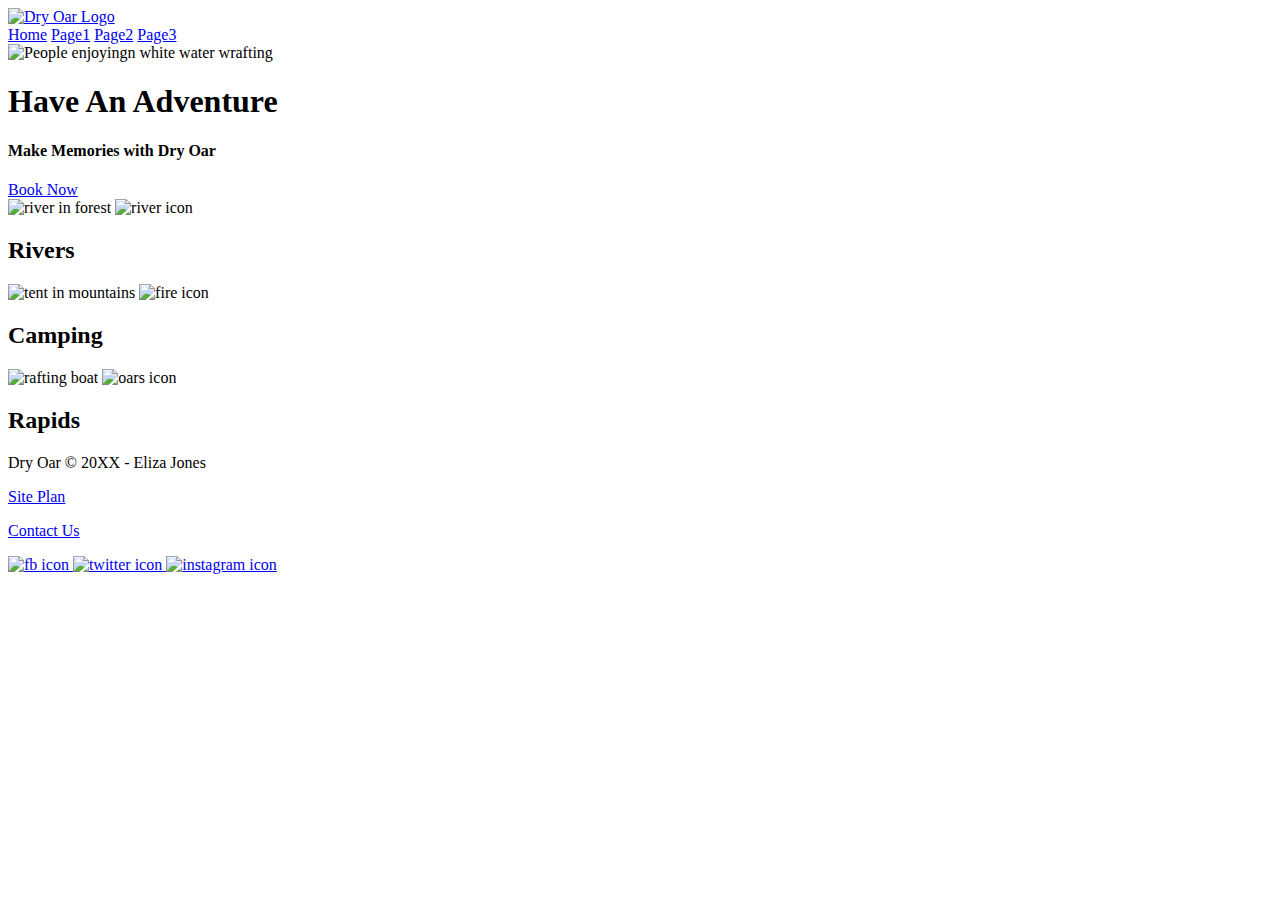
==== wwr/index.html @ 6321a94b "index.html page" ====
<!DOCTYPE html>
<html lang="en">
<head>
    <meta charset="UTF-8">
    <meta name="viewport" content="width=device-width, initial-scale=1.0">
    <title>Whitewater Rafting Vacations | Dry Oar Boating | Home</title>
</head>
<body>
    <header>
        <a id="logo_link" href="'index.html">
            <img class="logo" src="images/logo.png" alt="Dry Oar Logo">
        </a>
        <nav>
            <a href="#Home">Home</a>
            <a href="#Page1">Page1</a>
            <a href="#Page2">Page2</a>
            <a href="#Page3">Page3</a>
        </nav>
    </header>
    <div id="hero">
        <div id="hero box">
            <img id="hero-img" src="images/hero.png" alt="People enjoyingn white water wrafting">
        </div>
        <section id="hero-msg">
            <h1 class=" home-title">Have An Adventure</h1>
            <h4>Make Memories with Dry Oar</h4>
            <div class="button box">
                <a class="book" href="contactus.html">Book Now</a>
            </div>
        </section>
    </div>
    <main class="home-grid">
        <section class="rivers-card">
            <img class="card-img" src="images/rivers.jpg" alt="river in forest">
            <img class="icon" src="images/river_icon.png" alt="river icon">
            <h2>Rivers</h2>
        </section>
        <section class="camping-card">
            <img class="card-img" src="images/camping.jpg" alt="tent in mountains">
            <img class="icon" src="images/fire_icon.png" alt="fire icon">
            <h2>Camping</h2>
        </section>
        <section class="rapids-card">
            <img class="card-img" src="images/rapids.jpg" alt="rafting boat">
            <img class="icon" src="images/oars.png" alt="oars icon">
            <h2>Rapids</h2>
        </section>
</main>
<footer>
    <p>Dry Oar &copy; 20XX - Eliza Jones</p>
    <p><a href="site-plan-rafting.html">Site Plan</a></p>
    <p><a href="contactus.html">Contact Us</a></p>
    <div class="social">
        <a href="https://facebook.com">
            <img src="images/facebook.png" alt="fb icon">
        </a>
        <a href="https://twitter.com">
            <img src="images/twitter.png" alt="twitter icon">
        </a>
        <a href="https://instagram.com">
            <img src="images/instagram.png" alt="instagram icon">
        </a>
    </div>
</footer> 
</body>
</html>
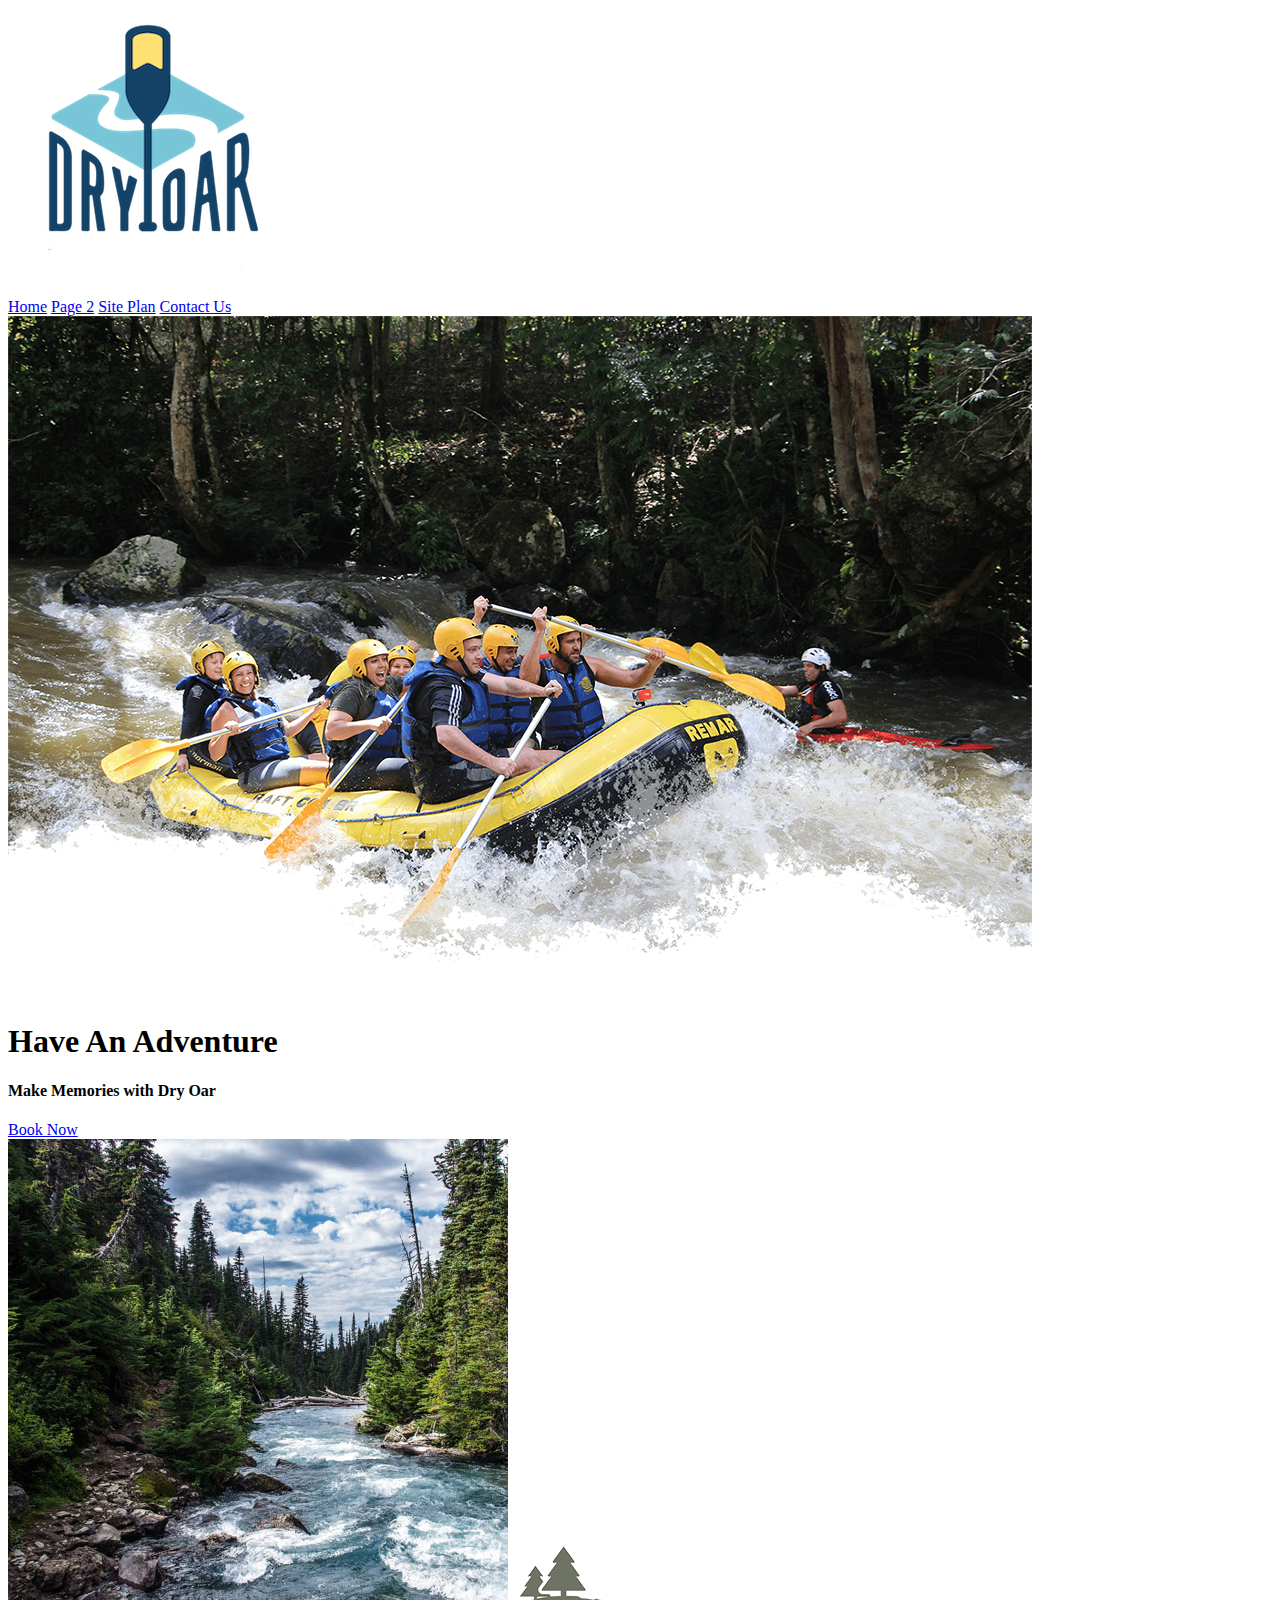
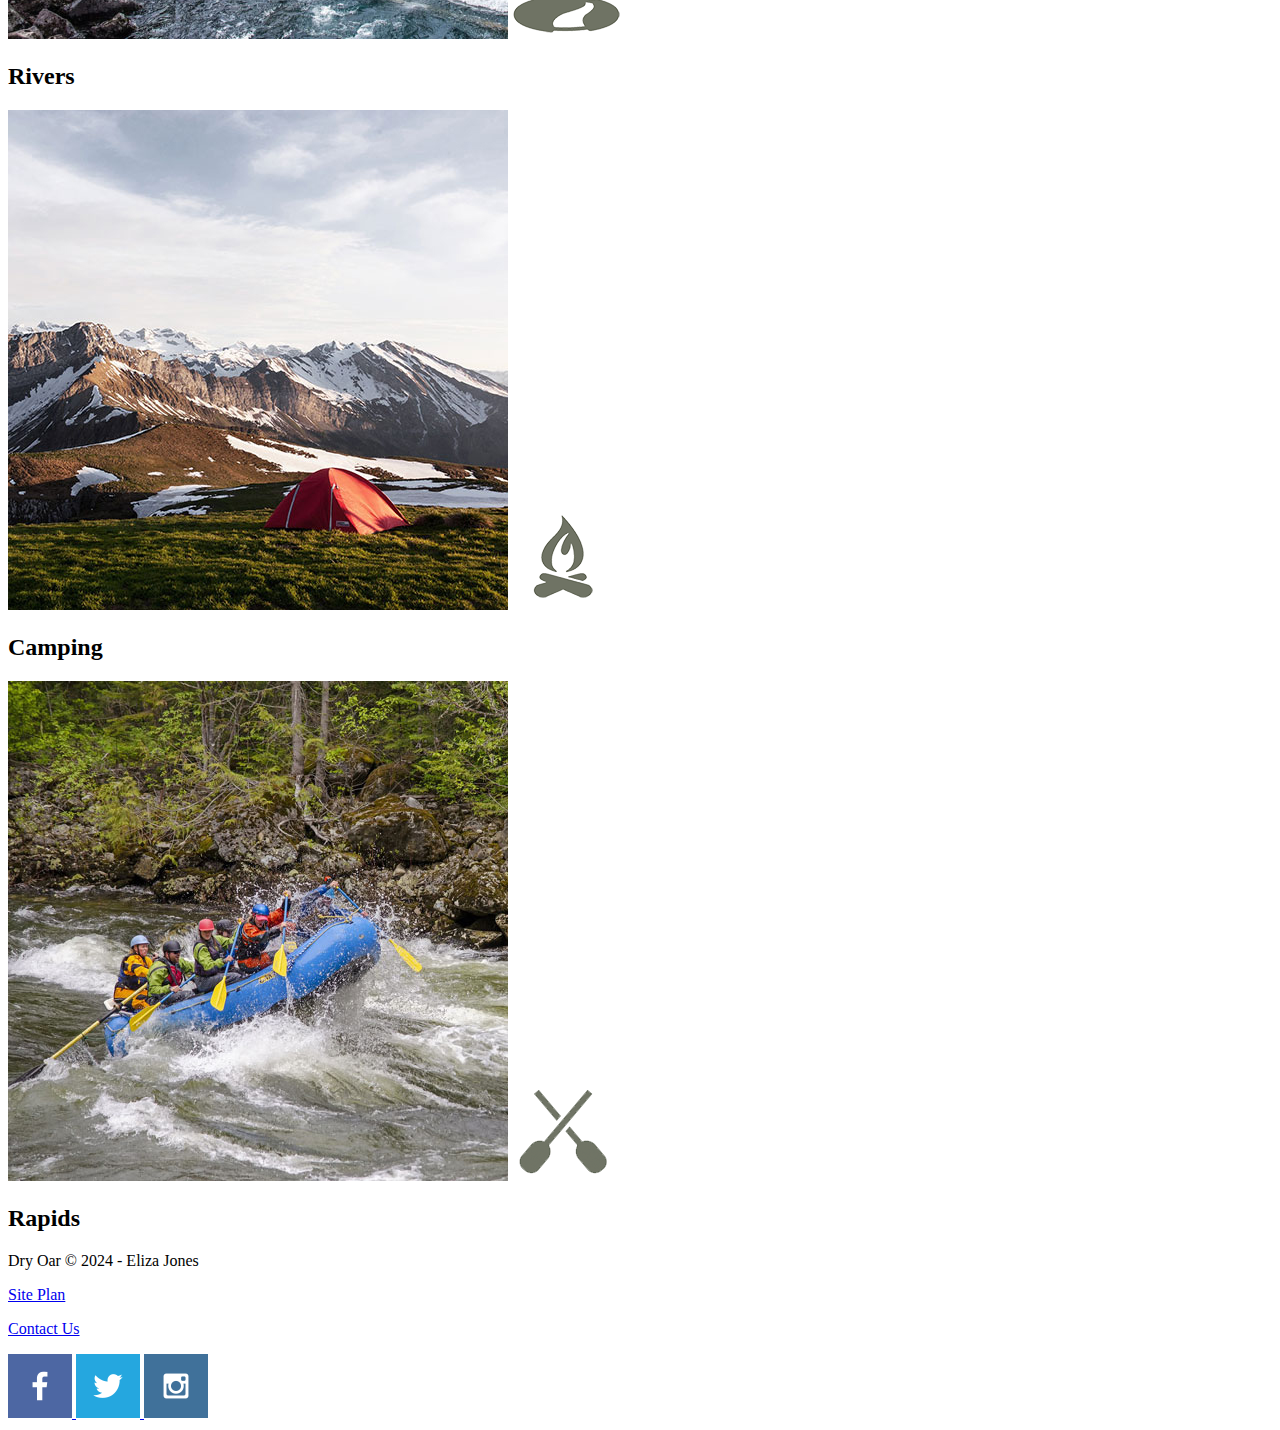
==== commit 42baa97e: "added images, changed year, adjusted pages" ====
--- a/wwr/index.html
+++ b/wwr/index.html
@@ -11,10 +11,10 @@
             <img class="logo" src="images/logo.png" alt="Dry Oar Logo">
         </a>
         <nav>
-            <a href="#Home">Home</a>
-            <a href="#Page1">Page1</a>
-            <a href="#Page2">Page2</a>
-            <a href="#Page3">Page3</a>
+            <a href="index.html">Home</a>
+            <a href="#">Page 2</a>
+            <a href="site-plan-rafting.html">Site Plan</a>
+            <a href="contactus.html">Contact Us</a>
         </nav>
     </header>
     <div id="hero">
@@ -47,7 +47,7 @@
         </section>
 </main>
 <footer>
-    <p>Dry Oar &copy; 20XX - Eliza Jones</p>
+    <p>Dry Oar &copy; 2024 - Eliza Jones</p>
     <p><a href="site-plan-rafting.html">Site Plan</a></p>
     <p><a href="contactus.html">Contact Us</a></p>
     <div class="social">
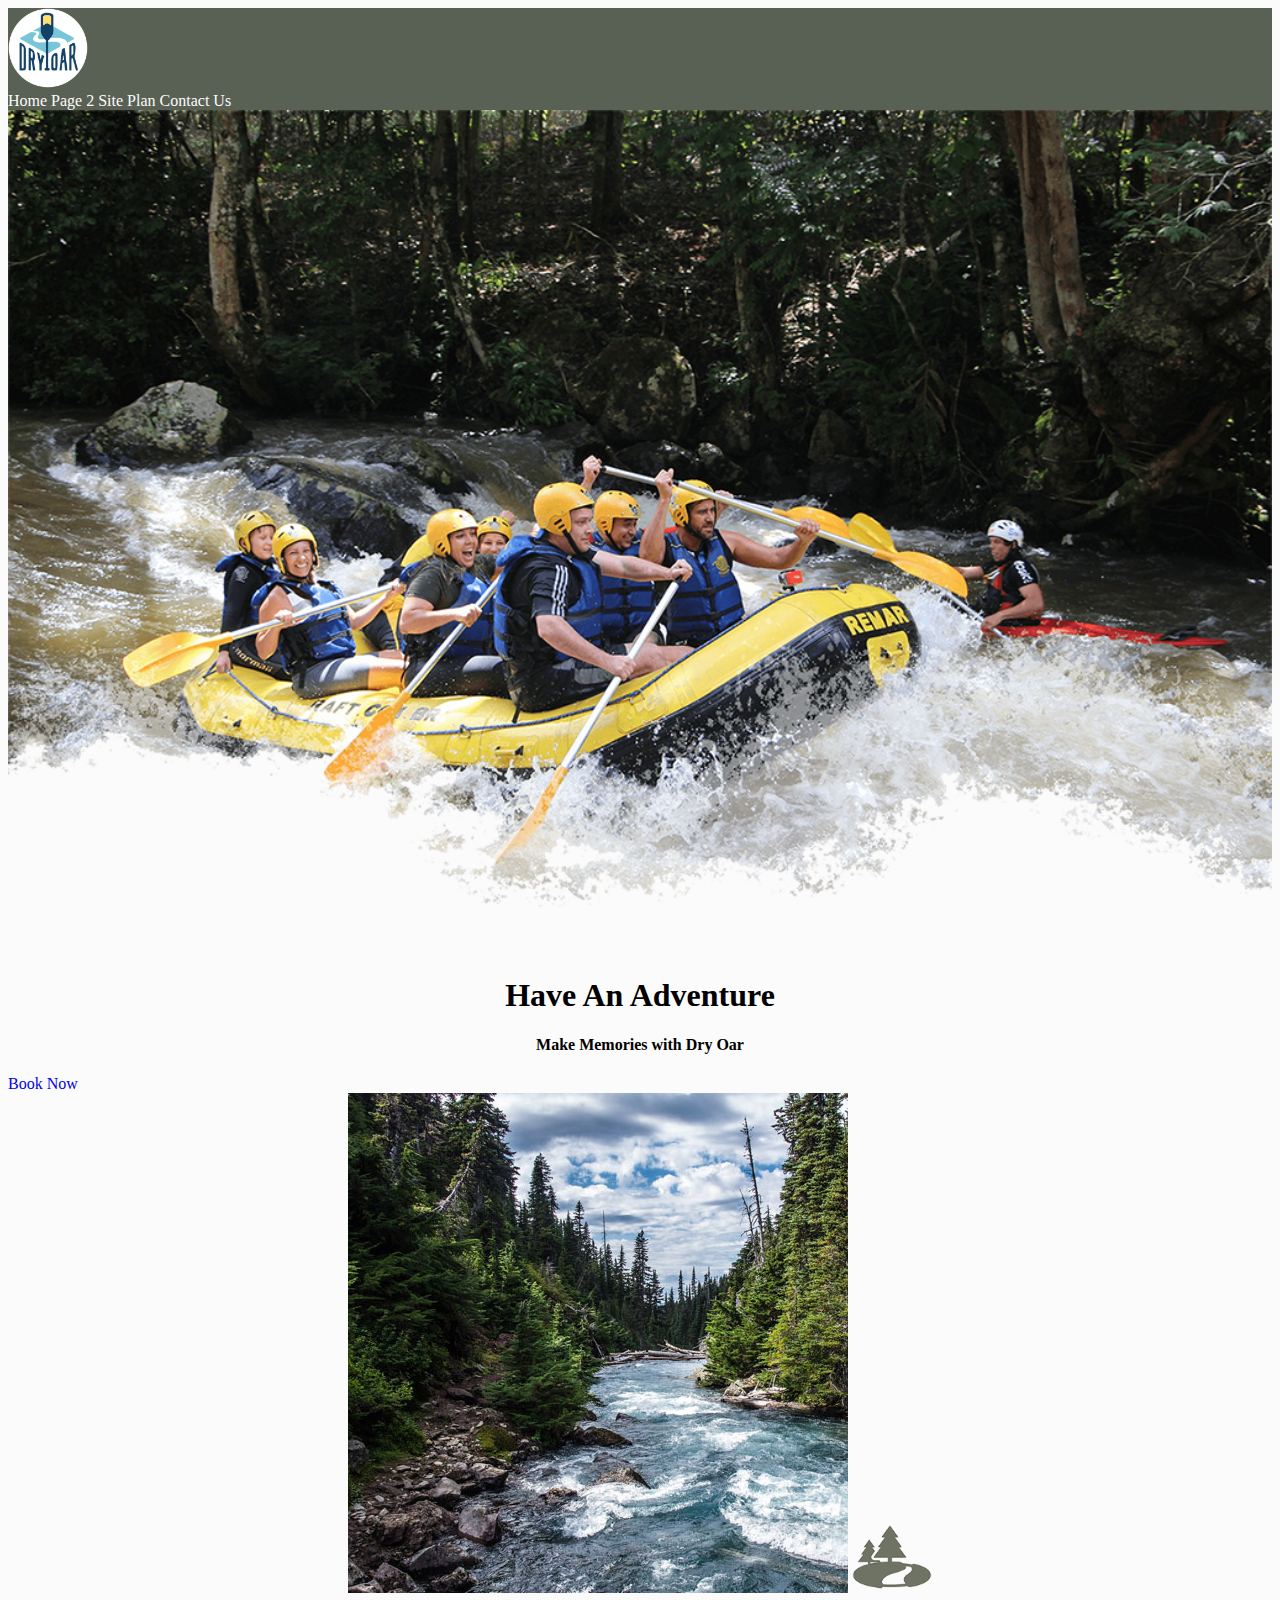
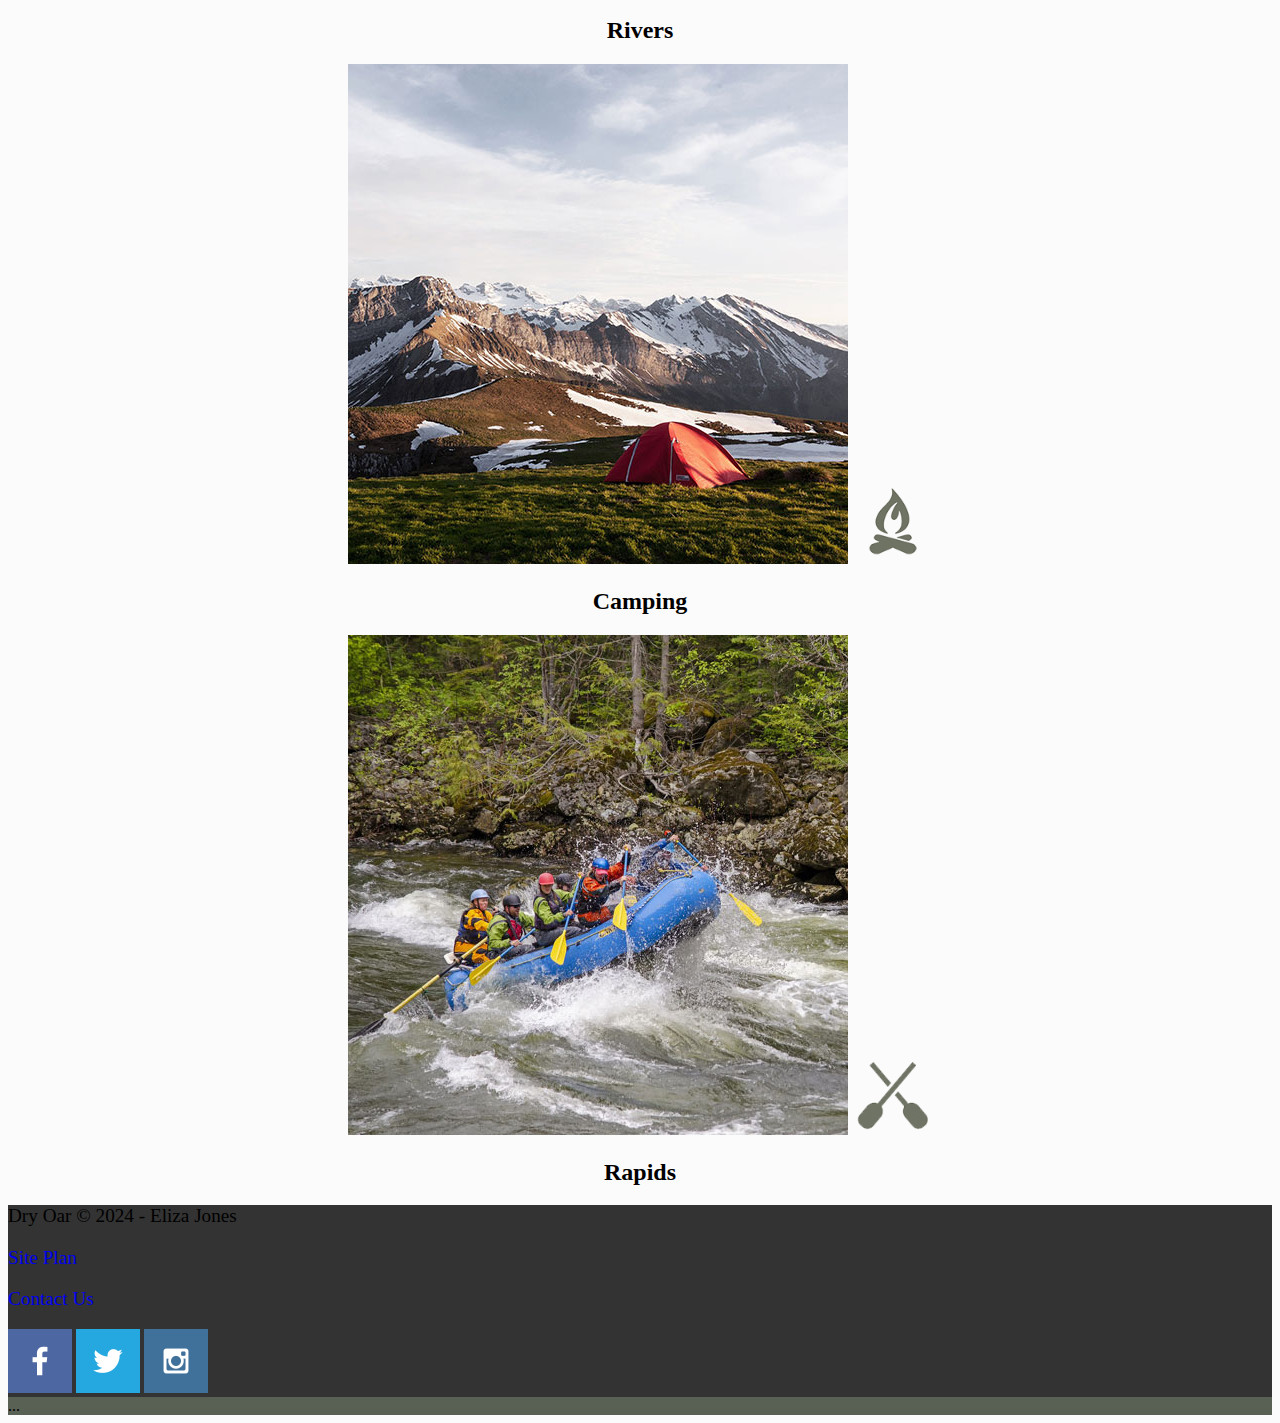
==== commit bf583c9c: "added more html and css" ====
--- a/wwr/index.html
+++ b/wwr/index.html
@@ -4,6 +4,7 @@
     <meta charset="UTF-8">
     <meta name="viewport" content="width=device-width, initial-scale=1.0">
     <title>Whitewater Rafting Vacations | Dry Oar Boating | Home</title>
+    <link rel="stylesheet" href="styles/style.css">
 </head>
 <body>
     <header>
@@ -51,16 +52,21 @@
     <p><a href="site-plan-rafting.html">Site Plan</a></p>
     <p><a href="contactus.html">Contact Us</a></p>
     <div class="social">
-        <a href="https://facebook.com">
+        <a href="https://facebook.com" target="_blank">
             <img src="images/facebook.png" alt="fb icon">
         </a>
-        <a href="https://twitter.com">
+        <a href="https://twitter.com" target="_blank">
             <img src="images/twitter.png" alt="twitter icon">
         </a>
-        <a href="https://instagram.com">
+        <a href="https://instagram.com" target="_blank">
             <img src="images/instagram.png" alt="instagram icon">
         </a>
     </div>
 </footer> 
 </body>
-</html>+    <div id="content">
+        <header>
+      ...   
+        </footer>
+    </div>
+</body>--- a/wwr/styles/style.css
+++ b/wwr/styles/style.css
@@ -0,0 +1,65 @@
+#content {
+    max-width: 1600px;
+    margin: 0 auto; /* Center content horizontally */
+}
+body {
+    background-color: #fcfbfb;
+}
+
+header {
+    background-color: rgba(20, 30, 13, 0.7);
+}
+
+nav a:hover {
+    background-color: black;
+}
+
+#background {
+    height: 725px;
+    background-color: #d9c2a3;
+}
+
+.msg {
+    background-color: #faf3e0;
+}
+
+footer {
+    background-color: #333;
+}
+nav a {
+    color: #fcfbfb;
+    text-decoration: none;
+    text-align: center;
+}
+
+nav a:hover {
+    color: #d9c2a3;
+}
+
+footer a {
+    text-decoration: none;
+}
+
+footer p a:hover {
+    text-decoration: underline;
+}
+.icon, .logo {
+    width: 80px;
+}
+
+#hero-img {
+    width: 100%; /* Makes the hero image responsive */
+}
+.book, .join, nav a, footer a {
+    text-decoration: none;
+}
+
+.book:hover, .join:hover {
+    text-decoration: underline;
+}
+footer p {
+    font-size: 1.2em;
+}
+nav a, .button-box, main section, #hero-msg h1, #hero-msg h4 {
+    text-align: center;
+}
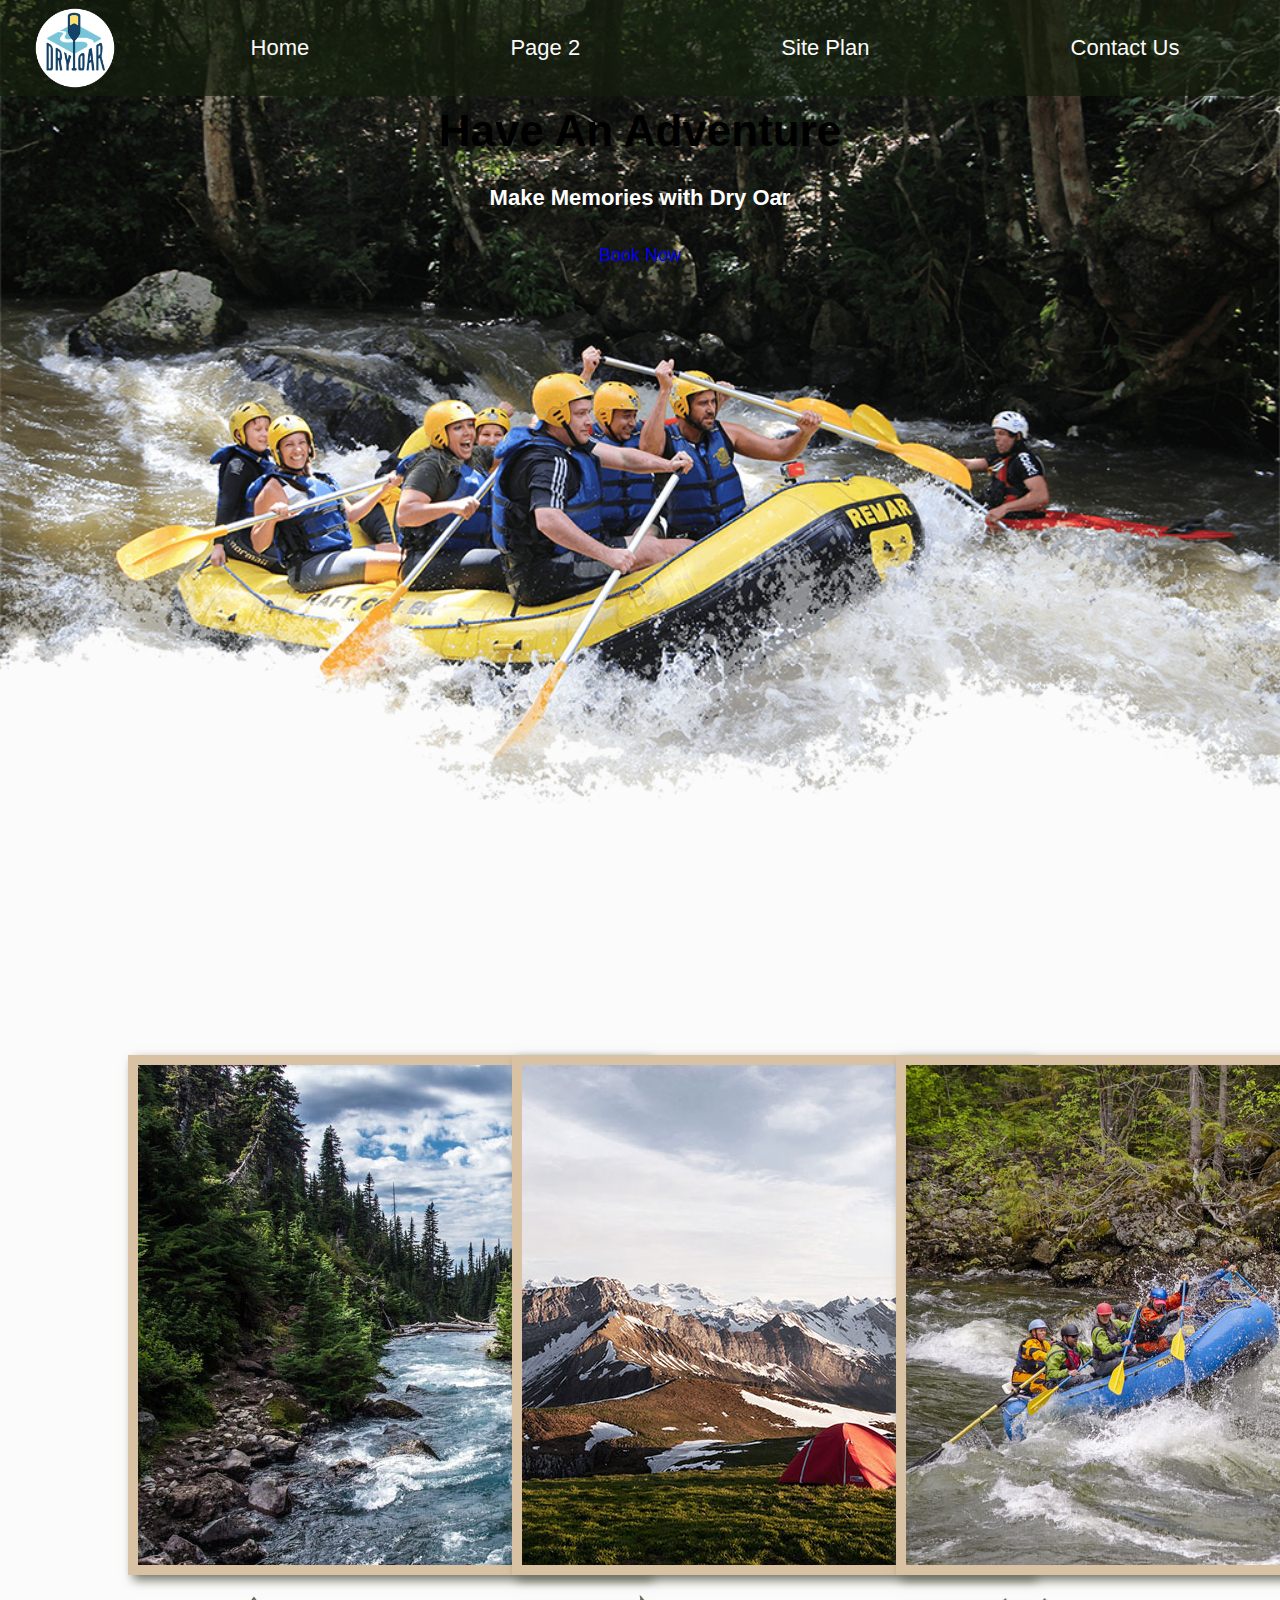
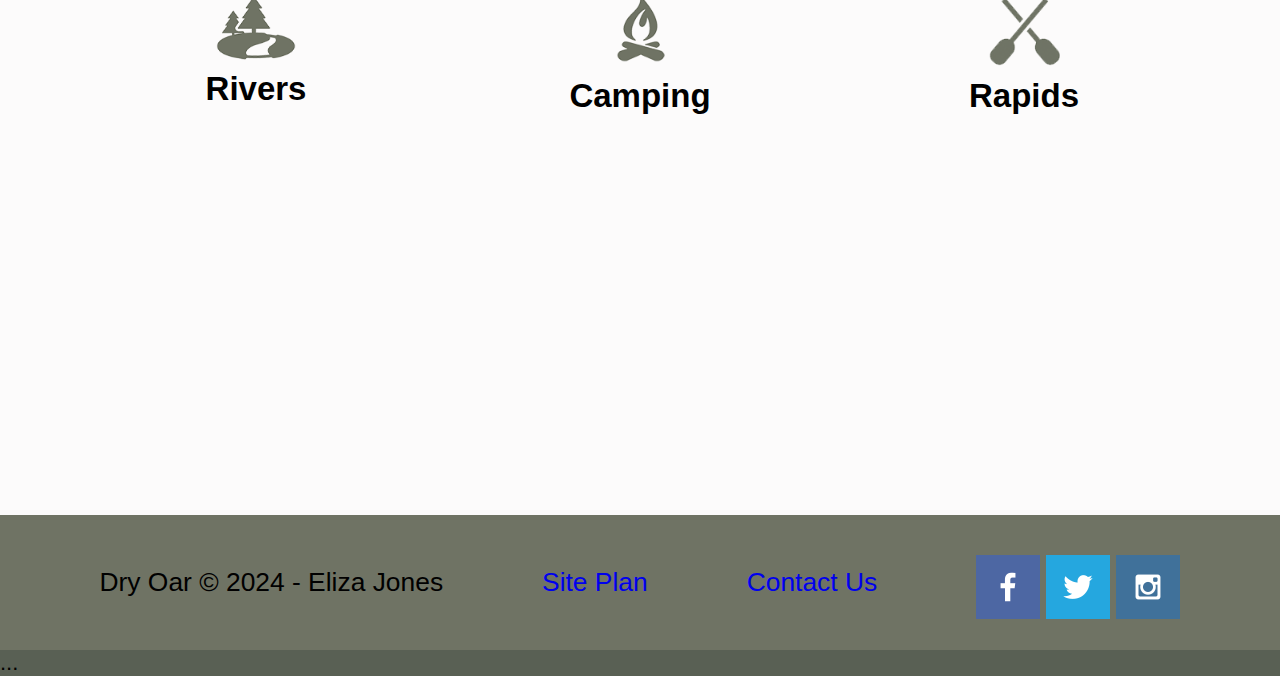
==== commit 8a6855eb: "finishing the rafting page" ====
--- a/wwr/index.html
+++ b/wwr/index.html
@@ -8,7 +8,7 @@
 </head>
 <body>
     <header>
-        <a id="logo_link" href="'index.html">
+        <a id="logo_link" href="index.html">
             <img class="logo" src="images/logo.png" alt="Dry Oar Logo">
         </a>
         <nav>
@@ -19,14 +19,14 @@
         </nav>
     </header>
     <div id="hero">
-        <div id="hero box">
-            <img id="hero-img" src="images/hero.png" alt="People enjoyingn white water wrafting">
+        <div id="hero-box">
+            <img id="hero-img" src="images/hero.png" alt="People enjoying white water rafting">
         </div>
         <section id="hero-msg">
-            <h1 class=" home-title">Have An Adventure</h1>
+            <h1 class="home-title">Have An Adventure</h1>
             <h4>Make Memories with Dry Oar</h4>
-            <div class="button box">
-                <a class="book" href="contactus.html">Book Now</a>
+            <div class="button-box">
+                <a class="book" href="rates.html">Book Now</a>
             </div>
         </section>
     </div>
@@ -48,21 +48,22 @@
         </section>
 </main>
 <footer>
-    <p>Dry Oar &copy; 2024 - Eliza Jones</p>
-    <p><a href="site-plan-rafting.html">Site Plan</a></p>
-    <p><a href="contactus.html">Contact Us</a></p>
-    <div class="social">
-        <a href="https://facebook.com" target="_blank">
-            <img src="images/facebook.png" alt="fb icon">
-        </a>
-        <a href="https://twitter.com" target="_blank">
-            <img src="images/twitter.png" alt="twitter icon">
-        </a>
-        <a href="https://instagram.com" target="_blank">
-            <img src="images/instagram.png" alt="instagram icon">
-        </a>
-    </div>
-</footer> 
+        <p>Dry Oar © 2024 - Eliza Jones</p>
+        <p><a href="site-plan-rafting.html">Site Plan</a></p>
+        <p><a href="contactus.html">Contact Us</a></p>
+        <div class="social">
+            <a href="https://facebook.com" target="_blank">
+                <img src="images/facebook.png" alt="fb icon">
+            </a>
+            <a href="https://twitter.com" target="_blank">
+                <img src="images/twitter.png" alt="twitter icon">
+            </a>
+            <a href="https://instagram.com" target="_blank">
+                <img src="images/instagram.png" alt="instagram icon">
+            </a>
+        </div>
+    </footer>
+    
 </body>
     <div id="content">
         <header>
--- a/wwr/styles/style.css
+++ b/wwr/styles/style.css
@@ -63,3 +63,207 @@
 nav a, .button-box, main section, #hero-msg h1, #hero-msg h4 {
     text-align: center;
 }
+body {
+    font-family: 'Raleway', Arial, sans-serif;
+    font-size: 22px;
+    margin: 0;
+    padding: 0;
+}
+
+.home-title, .msg h2 {
+    font-family: 'Rock Salt', 'Bradley Hand', sans-serif;
+    font-size: 2em;
+}
+.book, .join {
+    font-size: 18px;
+}
+
+.msg p {
+    font-size: 0.8em;
+    line-height: 1.5em;
+}
+body {
+    margin: 0;
+    padding: 0;
+    font-family: 'Raleway', Arial, sans-serif;
+}
+
+h2 {
+    margin: 0;
+}
+#logo_link {
+    padding-top: 5px;
+}
+
+nav a {
+    padding: 35px;
+}
+
+.book, .join {
+    padding: 15px 30px;
+}
+
+.icon {
+    padding-top: 10px;
+}
+
+.msg {
+    padding: 35px;
+}
+
+.msg p {
+    padding-bottom: 15px;
+}
+
+footer {
+    padding: 25px 50px;
+}
+
+footer .social img {
+    padding-top: 15px;
+}
+.home-title {
+    margin-top: 10px;
+}
+
+.book, .join {
+    margin-top: 50px;
+}
+
+.rivers-card, .camping-card, .rapids-card {
+    margin: 200px 0;
+}
+
+footer {
+    margin-top: 200px;
+}
+.book, .join {
+    border-radius: 5px;
+}
+
+.card-img {
+    border: 10px solid #d9c2a3;
+}
+
+main section img {
+    box-sizing: border-box;
+}
+
+header {
+    display: grid;
+    grid-template-columns: 150px auto;
+}
+
+nav {
+    display: flex;
+    justify-content: space-around;
+}
+
+#logo_link {
+    padding-top: 5px;
+    justify-self: center;
+    align-self: center;
+}
+#hero {
+    display: grid;
+    grid-template-columns: 1fr 3fr 1fr;
+    margin-top: -100px;
+}
+
+#hero-box {
+    grid-column: 1 / 4;
+    grid-row: 1 / 3;
+    z-index: -1;
+}
+
+#hero-msg {
+    grid-column: 2 / 3;
+    grid-row: 1 / 2;
+    margin-top: 100px;
+}
+
+#hero-msg h4 {
+    color: white;
+}
+.home-grid {
+    display: grid;
+    grid-template-columns: repeat(10, 1fr);
+}
+
+.rivers-card {
+    grid-column: 2 / 4;
+    grid-row: 2 / 3;
+}
+
+.camping-card {
+    grid-column: 5 / 7;
+    grid-row: 2 / 3;
+}
+
+.rapids-card {
+    grid-column: 8 / 10;
+    grid-row: 2 / 3;
+}
+
+#background {
+    grid-column: 1 / 11;
+    grid-row: 4 / 9;
+}
+
+.mountains {
+    grid-column: 2 / 7;
+    grid-row: 5 / 8;
+    box-shadow: 5px 5px 10px #6f7364;
+}
+
+.msg {
+    grid-column: 6 / 10;
+    grid-row: 6 / 7;
+    box-shadow: 5px 5px 10px #6f7364;
+    background-color: #6f7364;
+    padding: 35px;
+}
+footer {
+    background-color: #6f7364;
+    padding: 25px 50px;
+    margin-top: 200px;
+    display: flex;
+    justify-content: space-around;
+    align-items: center;
+}
+@media screen and (max-width: 900px) {
+    #hero, .home-grid {
+        display: block;
+        height: auto;
+    }
+
+    nav, footer {
+        flex-direction: column;
+    }
+
+    nav a {
+        display: block;
+        padding: 15px;
+    }
+
+    .rivers-card, .camping-card, .rapids-card {
+        margin: 50px auto;
+        width: 60%;
+    }
+
+    .mountains, .msg {
+        width: 80%;
+        display: block;
+        margin: 0 auto;
+    }
+}
+.card-img {
+    border: 10px solid #d9c2a3;
+    transition: transform .5s;
+    box-shadow: 5px 5px 10px #6f7364;
+}
+
+.card-img:hover {
+    opacity: .6;
+    transform: scale(1.1);
+}
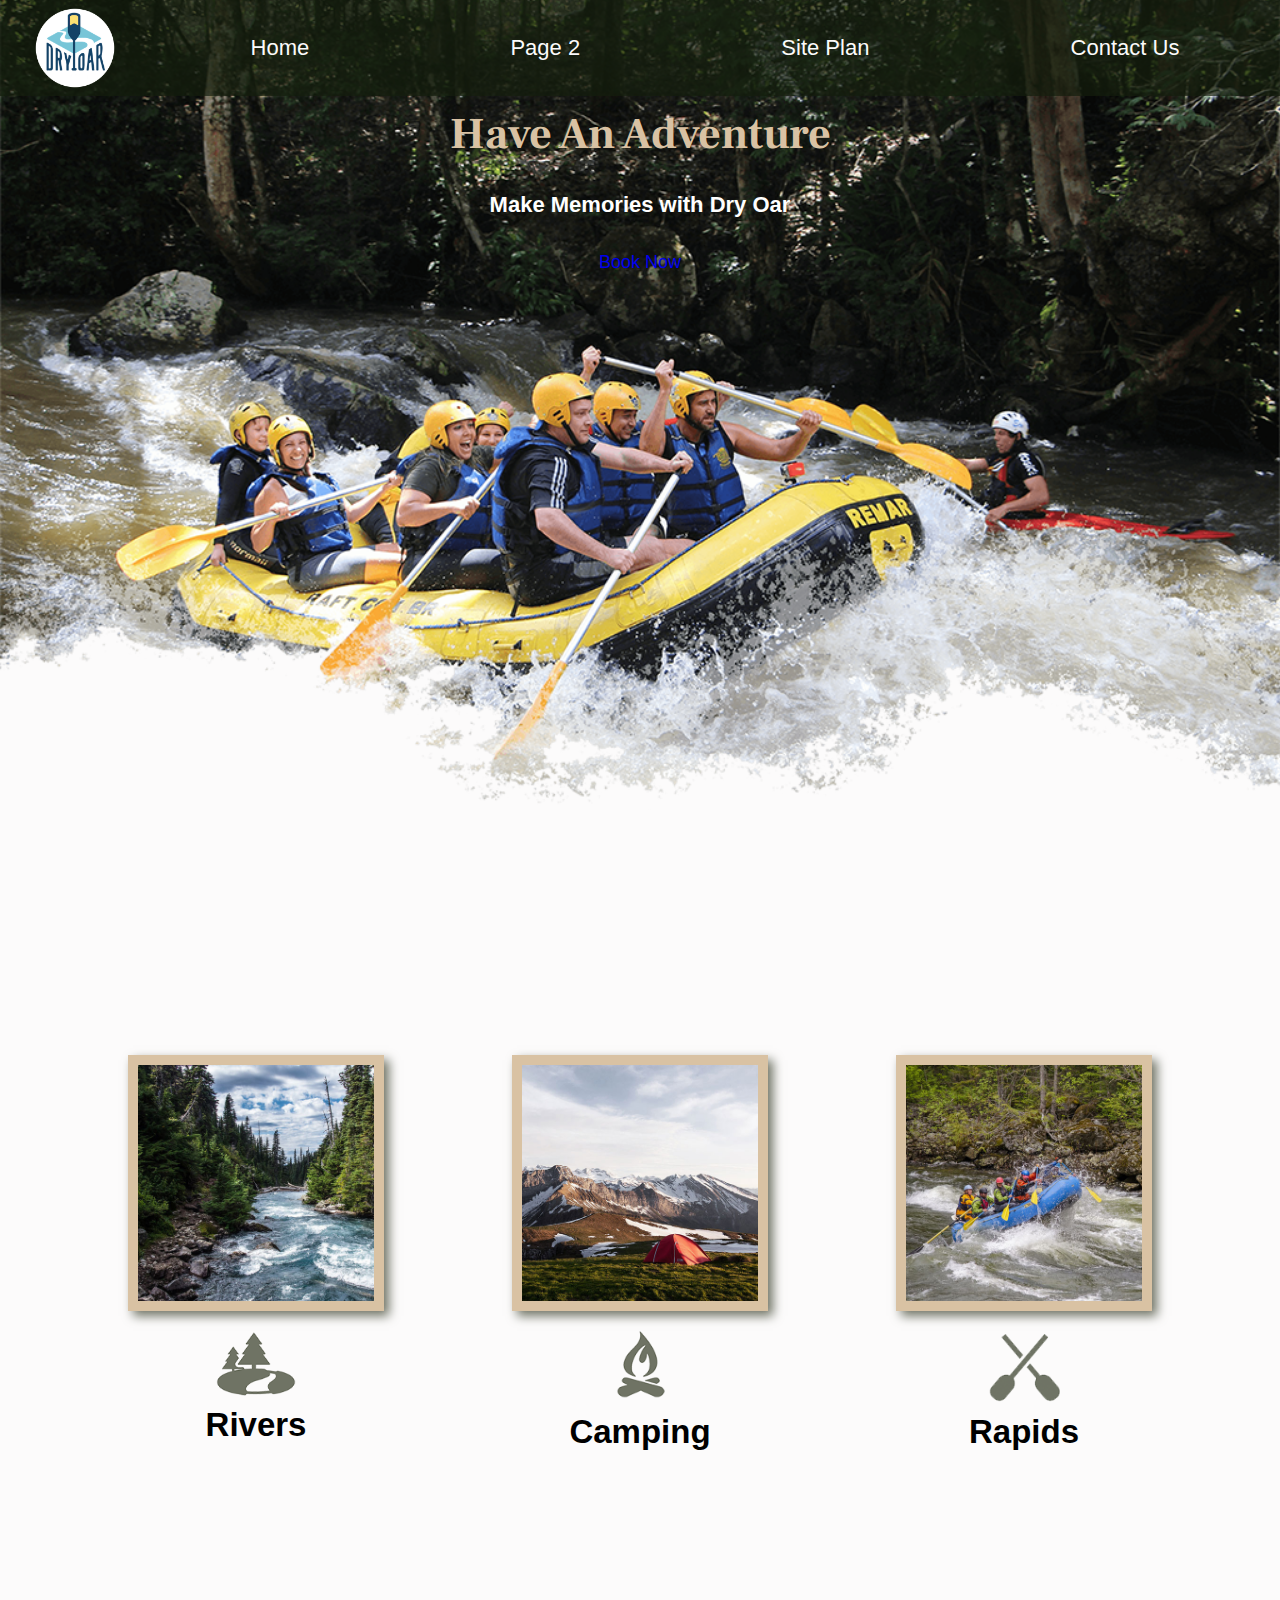
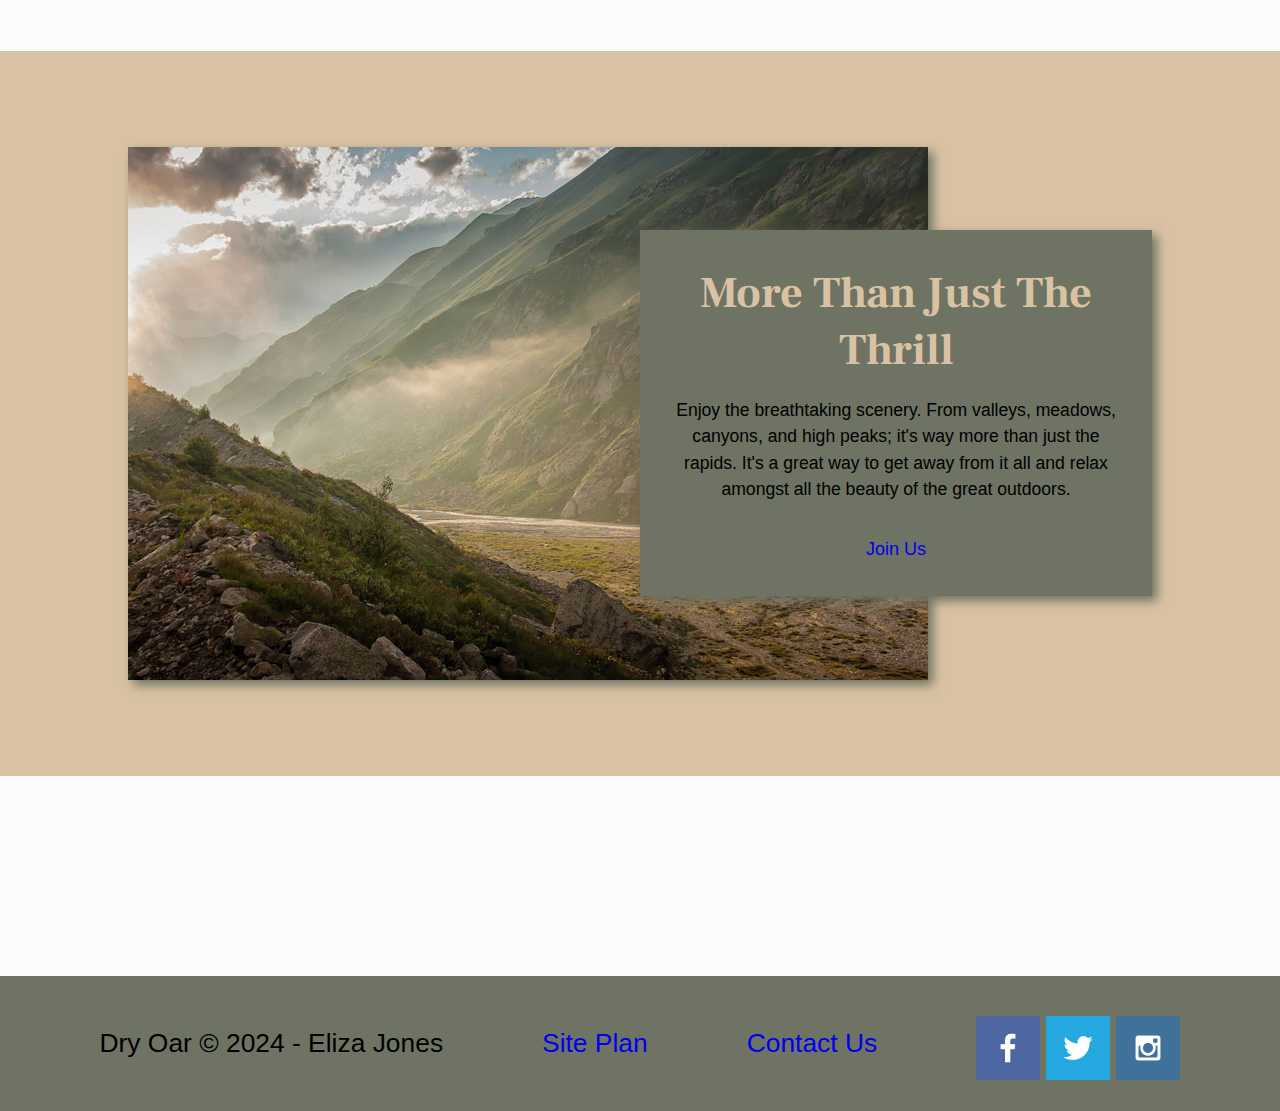
==== commit 26ecb251: "added home title color and css" ====
--- a/wwr/index.html
+++ b/wwr/index.html
@@ -1,73 +1,77 @@
 <!DOCTYPE html>
 <html lang="en">
+
 <head>
     <meta charset="UTF-8">
     <meta name="viewport" content="width=device-width, initial-scale=1.0">
     <title>Whitewater Rafting Vacations | Dry Oar Boating | Home</title>
     <link rel="stylesheet" href="styles/style.css">
 </head>
+
 <body>
-    <header>
-        <a id="logo_link" href="index.html">
-            <img class="logo" src="images/logo.png" alt="Dry Oar Logo">
-        </a>
-        <nav>
-            <a href="index.html">Home</a>
-            <a href="#">Page 2</a>
-            <a href="site-plan-rafting.html">Site Plan</a>
-            <a href="contactus.html">Contact Us</a>
-        </nav>
-    </header>
-    <div id="hero">
-        <div id="hero-box">
-            <img id="hero-img" src="images/hero.png" alt="People enjoying white water rafting">
-        </div>
-        <section id="hero-msg">
-            <h1 class="home-title">Have An Adventure</h1>
-            <h4>Make Memories with Dry Oar</h4>
-            <div class="button-box">
-                <a class="book" href="rates.html">Book Now</a>
-            </div>
-        </section>
-    </div>
-    <main class="home-grid">
-        <section class="rivers-card">
-            <img class="card-img" src="images/rivers.jpg" alt="river in forest">
-            <img class="icon" src="images/river_icon.png" alt="river icon">
-            <h2>Rivers</h2>
-        </section>
-        <section class="camping-card">
-            <img class="card-img" src="images/camping.jpg" alt="tent in mountains">
-            <img class="icon" src="images/fire_icon.png" alt="fire icon">
-            <h2>Camping</h2>
-        </section>
-        <section class="rapids-card">
-            <img class="card-img" src="images/rapids.jpg" alt="rafting boat">
-            <img class="icon" src="images/oars.png" alt="oars icon">
-            <h2>Rapids</h2>
-        </section>
-</main>
-<footer>
-        <p>Dry Oar © 2024 - Eliza Jones</p>
-        <p><a href="site-plan-rafting.html">Site Plan</a></p>
-        <p><a href="contactus.html">Contact Us</a></p>
-        <div class="social">
-            <a href="https://facebook.com" target="_blank">
-                <img src="images/facebook.png" alt="fb icon">
-            </a>
-            <a href="https://twitter.com" target="_blank">
-                <img src="images/twitter.png" alt="twitter icon">
-            </a>
-            <a href="https://instagram.com" target="_blank">
-                <img src="images/instagram.png" alt="instagram icon">
-            </a>
-        </div>
-    </footer>
-    
-</body>
     <div id="content">
         <header>
-      ...   
+            <a id="logo_link" href="index.html">
+                <img class="logo" src="images/logo.png" alt="Dry Oar Logo">
+            </a>
+            <nav>
+                <a href="index.html">Home</a>
+                <a href="#">Page 2</a>
+                <a href="site-plan-rafting.html">Site Plan</a>
+                <a href="contactus.html">Contact Us</a>
+            </nav>
+        </header>
+        <div id="hero">
+            <div id="hero-box">
+                <img id="hero-img" src="images/hero.png" alt="People enjoying white water rafting">
+            </div>
+            <section id="hero-msg">
+                <h1 class="home-title">Have An Adventure</h1>
+                <h4>Make Memories with Dry Oar</h4>
+                <div class="button-box">
+                    <a class="book" href="rates.html">Book Now</a>
+                </div>
+            </section>
+        </div>
+        <main class="home-grid">
+            <section class="rivers-card">
+                <img class="card-img" src="images/rivers.jpg" alt="river in forest">
+                <img class="icon" src="images/river_icon.png" alt="river icon">
+                <h2>Rivers</h2>
+            </section>
+            <section class="camping-card">
+                <img class="card-img" src="images/camping.jpg" alt="tent in mountains">
+                <img class="icon" src="images/fire_icon.png" alt="fire icon">
+                <h2>Camping</h2>
+            </section>
+            <section class="rapids-card">
+                <img class="card-img" src="images/rapids.jpg" alt="rafting boat">
+                <img class="icon" src="images/oars.png" alt="oars icon">
+                <h2>Rapids</h2>
+            </section>
+            <div id="background"></div>
+            <img class="mountains" src="images/mountains.jpg" alt="Misty mountains">
+            <section class="msg">
+                <h2>More Than Just The Thrill</h2>
+                <p>Enjoy the breathtaking scenery. From valleys, meadows, canyons, and high peaks; it's way more than just the rapids. It's a great way to get away from it all and relax amongst all the beauty of the great outdoors. </p>
+                <a class='join' href="rivers.html">Join Us</a>
+            </section>
+        </main>
+        <footer>
+            <p>Dry Oar © 2024 - Eliza Jones</p>
+            <p><a href="site-plan-rafting.html">Site Plan</a></p>
+            <p><a href="contactus.html">Contact Us</a></p>
+            <div class="social">
+                <a href="https://facebook.com" target="_blank">
+                    <img src="images/facebook.png" alt="fb icon">
+                </a>
+                <a href="https://twitter.com" target="_blank">
+                    <img src="images/twitter.png" alt="twitter icon">
+                </a>
+                <a href="https://instagram.com" target="_blank">
+                    <img src="images/instagram.png" alt="instagram icon">
+                </a>
+            </div>
         </footer>
-    </div>
+
 </body>--- a/wwr/styles/style.css
+++ b/wwr/styles/style.css
@@ -1,3 +1,4 @@
+@import url('https://fonts.googleapis.com/css2?family=Frank+Ruhl+Libre:wght@300..900&display=swap');
 #content {
     max-width: 1600px;
     margin: 0 auto; /* Center content horizontally */
@@ -71,8 +72,9 @@
 }
 
 .home-title, .msg h2 {
-    font-family: 'Rock Salt', 'Bradley Hand', sans-serif;
-    font-size: 2em;
+    font-family: "Frank Ruhl Libre", 'Bradley Hand', sans-serif;
+    font-size: 2em; 
+    color: #d9c2a3;
 }
 .book, .join {
     font-size: 18px;
@@ -123,7 +125,7 @@
     padding-top: 15px;
 }
 .home-title {
-    margin-top: 10px;
+    margin-top: 10px; 
 }
 
 .book, .join {
@@ -261,6 +263,7 @@
     border: 10px solid #d9c2a3;
     transition: transform .5s;
     box-shadow: 5px 5px 10px #6f7364;
+    width: 100%;
 }
 
 .card-img:hover {
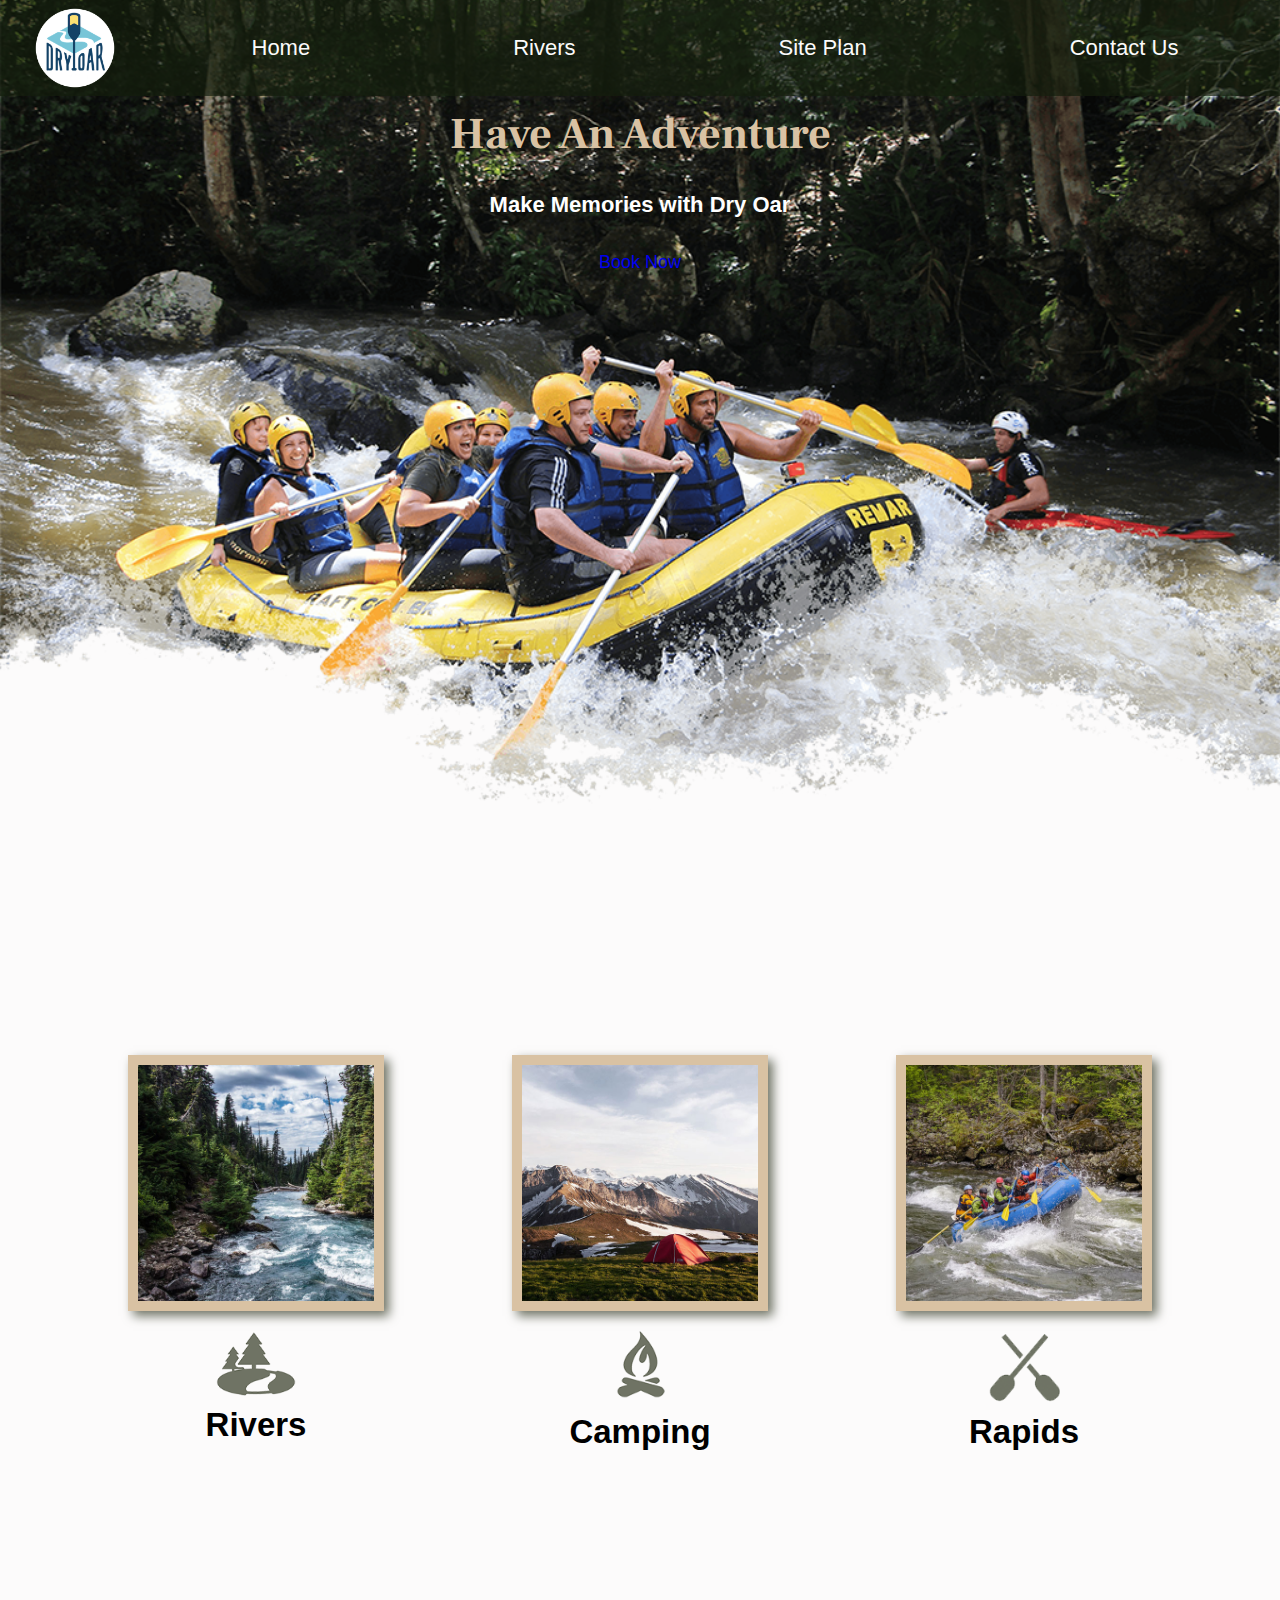
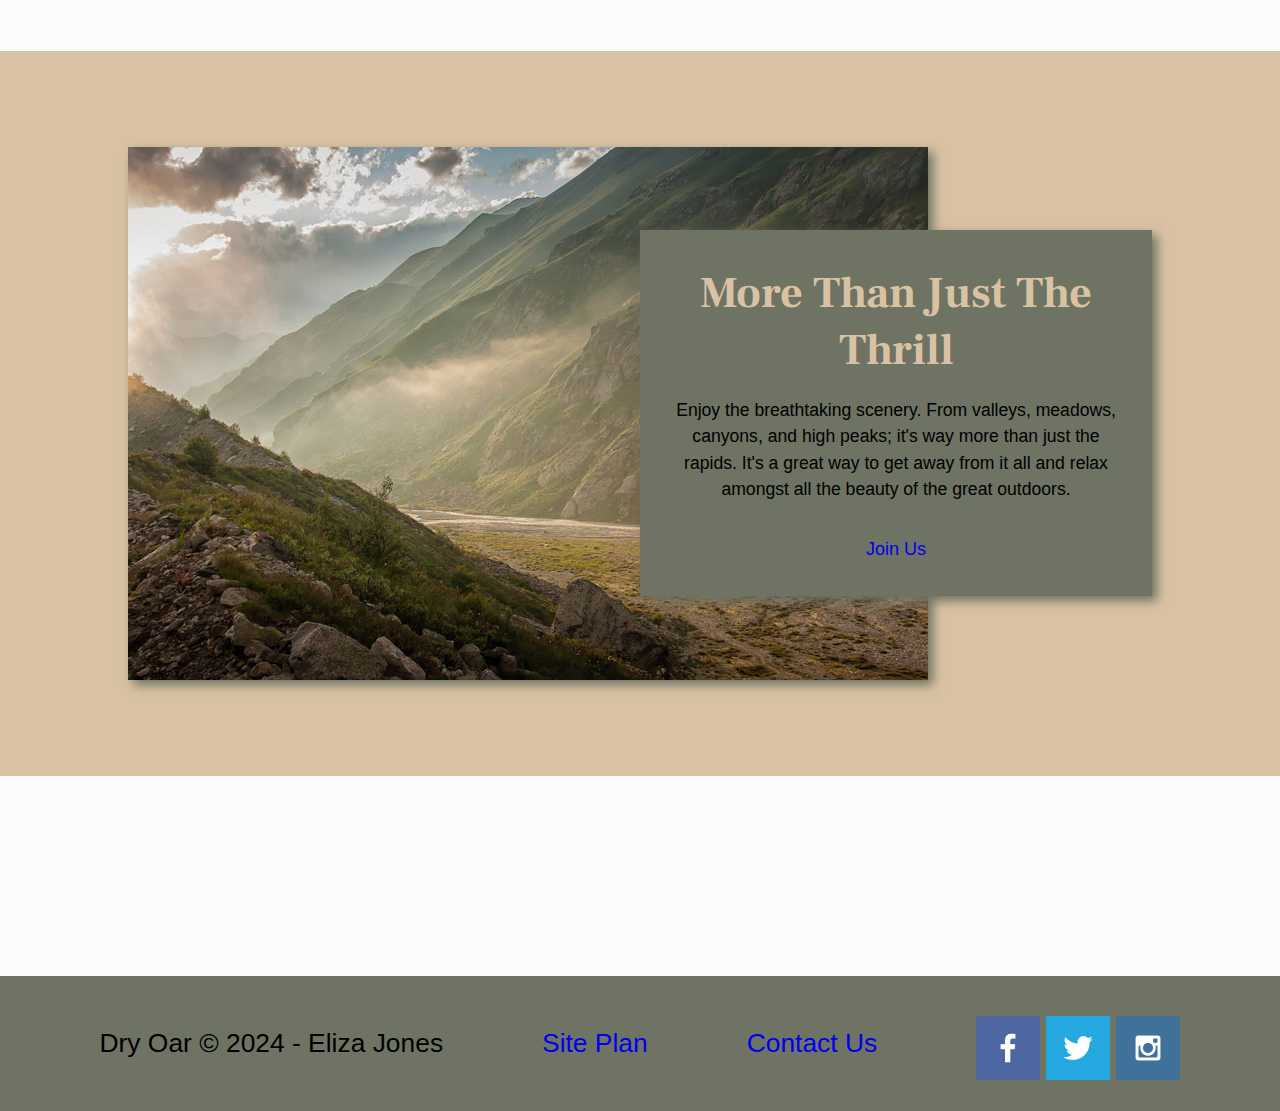
==== commit 64f9de62: "added rivers html and css" ====
--- a/wwr/index.html
+++ b/wwr/index.html
@@ -16,7 +16,7 @@
             </a>
             <nav>
                 <a href="index.html">Home</a>
-                <a href="#">Page 2</a>
+                <a href="rivers.html">Rivers</a>
                 <a href="site-plan-rafting.html">Site Plan</a>
                 <a href="contactus.html">Contact Us</a>
             </nav>
--- a/wwr/styles/style.css
+++ b/wwr/styles/style.css
@@ -270,3 +270,11 @@
     opacity: .6;
     transform: scale(1.1);
 }
+/* This is my rivers page css */
+.rivers-grid {
+    display: grid;
+    grid-template-columns: 1fr 1fr;
+    }
+    .rivers-grid h2{
+    grid-column: 1/3 ;
+    }